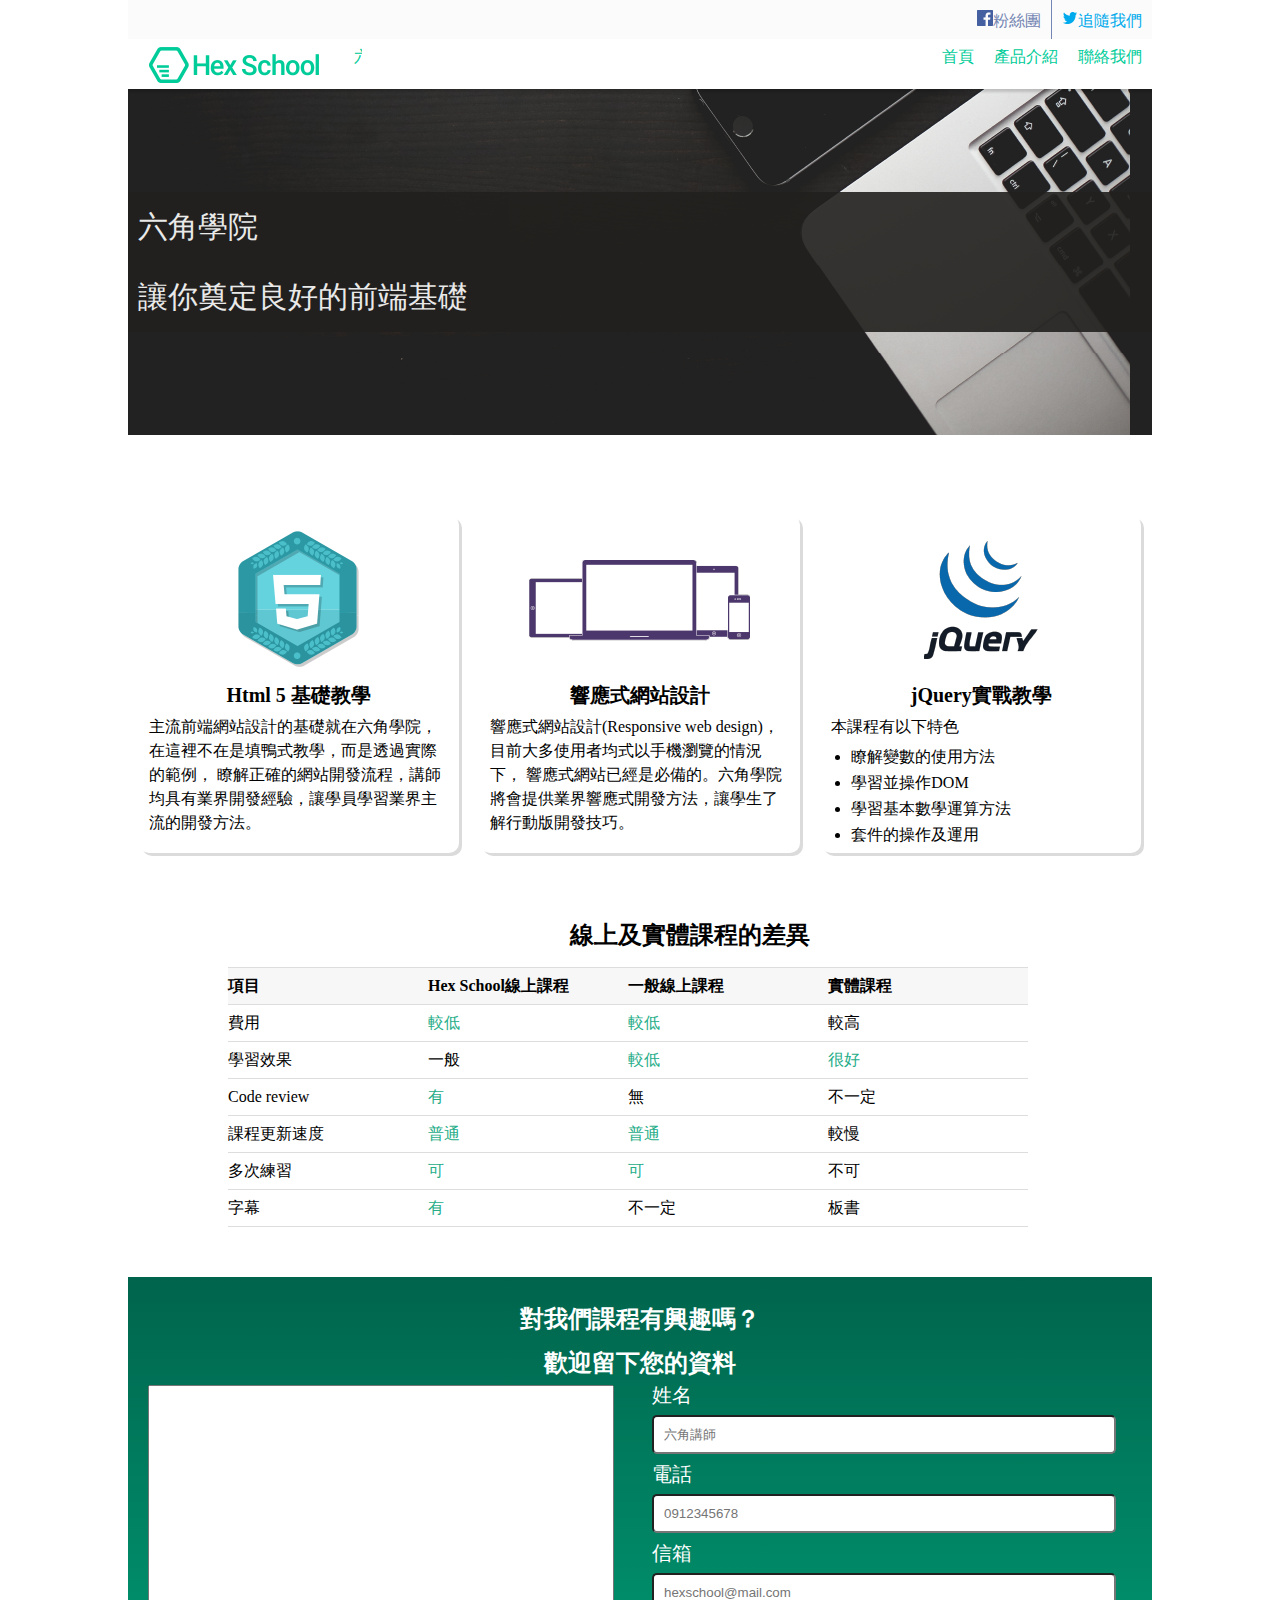
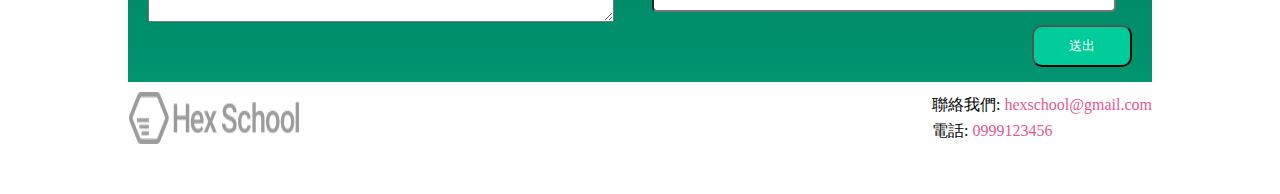
==== html final work/index.html @ d5d86a2b "55" ====
<!DOCTYPE html>
<html lang="en">
<head>
    <meta charset="UTF-8">
    <meta name="viewport" content="width=device-width, initial-scale=1.0">
    <title>六角學院</title>
    <link rel="stylesheet" href="css/rest.css">
    <link rel="stylesheet" href="css/style.css">
</head>
<body>
    <div class="wrap">
    <div class="topmenu">
        <a href="#" class="blue"><img src="img/facebookIcon.png" alt="">粉絲團</a>
        <a href="#" class="laker"><img src="img/twitterIcon.png" alt="">追隨我們</a>
    </div>
    <div class="header">
         <h1><a href="#">六角學院</a></h1>
        <ul class="menu">
             <li><a href="#">首頁</a></li>
            <li><a href="#">產品介紹</a></li>
            <li><a href="#">聯絡我們</a></li>
         </ul>
     </div>
    <div class="banner">
    <div class="black">
        <h2>六角學院</h2>
        <h2>讓你奠定良好的前端基礎</h2>
     </div>
    </div>
    <div class="content">
        <ul class="course"> 
            <li class="item">
     <div class="course-img"> 
         <img src="img/html.png" alt="">
     </div>
         <h2>Html 5 基礎教學</h2>
         <p>
            主流前端網站設計的基礎就在六角學院，在這裡不在是填鴨式教學，而是透過實際的範例，
            瞭解正確的網站開發流程，講師均具有業界開發經驗，讓學員學習業界主流的開發方法。
        </p>
        </li>
        <li class="item">
     <div class="course-img">
         <img src="img/rwd.png" alt="">
    </div>
        <h2>響應式網站設計</h2>
         <p>
            響應式網站設計(Responsive web design)，目前大多使用者均式以手機瀏覽的情況下，
            響應式網站已經是必備的。六角學院將會提供業界響應式開發方法，讓學生了解行動版開發技巧。
        </p>
        </li>
        <li class="item">
     <div class="course-img">
        <img src="img/jQuery.png" alt="">
    </div>
         <h2>jQuery實戰教學</h2>
        <p>本課程有以下特色</p>
        <ul>
            <li>瞭解變數的使用方法</li>
            <li>學習並操作DOM</li>
            <li>學習基本數學運算方法</li>
            <li>套件的操作及運用</li>
        </ul>
        </li>
        </ul>
     <div class="table">
        <h2>線上及實體課程的差異</h2>
        <table>
            <tr>
                <th>項目</th>
                <th>Hex School線上課程</th>
                <th>一般線上課程</th>
                <th>實體課程</th>
             </tr>
             <tr>
                <td>費用</td>
                <td><span>較低</span></td>
                <td><span>較低</span></td>
                <td>較高</td>
             </tr>
            <tr>
                <td>學習效果</td>
                 <td>一般</td>
                 <td><span>較低</span></td>
                <td><span>很好</span></td>
            </tr>
             <tr>
                 <td>Code review</td>
                <td><span>有</span></td>
                <td>無</td>
                <td>不一定</td>
                 </tr>
            <tr>
                <td>課程更新速度</td>
                <td><span>普通</span></td>
                <td><span>普通</span></td>
                <td>較慢</td>
            </tr>
            <tr>
                <td>多次練習</td>
                <td><span>可</span></td>
                <td><span>可</span></td>
                <td>不可</td>
            </tr>
            <tr>
                <td>字幕</td>
                <td><span>有</span></td>
                <td>不一定</td>
                <td>板書</td>
            </tr>
        </table>
    </div>
    <div class="information">
        <h2>對我們課程有興趣嗎？</h2>
        <h2>歡迎留下您的資料</h2>
         <form action="" class="form">
        <textarea name="infor" id="infor" cols="30" rows="10"></textarea>
    <div class="input">
        <h3>姓名</h3>
        <input type="text" placeholder="六角講師">
        <h3>電話</h3>
        <input type="text" placeholder="0912345678">
        <h3>信箱</h3>
        <input type="text" placeholder="hexschool@mail.com">
        <input type="submit" class="button" value="送出">
    </div>
               
        </form>
    </div>
    </div>
    <div class="footer">
        <img src="img/footerLogo.png" alt="">
    <div>
        <p>聯絡我們: <span>hexschool@gmail.com</span></p>
        <p>電話: <span>0999123456</span></p>
    </div>
    </div>
    </div>   
</body>
</html>
---- html final work/css/rest.css ----
/* http://meyerweb.com/eric/tools/css/reset/ 
   v2.0 | 20110126
   License: none (public domain)
*/

html, body, div, span, applet, object, iframe,
h1, h2, h3, h4, h5, h6, p, blockquote, pre,
a, abbr, acronym, address, big, cite, code,
del, dfn, em, img, ins, kbd, q, s, samp,
small, strike, strong, sub, sup, tt, var,
b, u, i, center,
dl, dt, dd, ol, ul, li,
fieldset, form, label, legend,
table, caption, tbody, tfoot, thead, tr, th, td,
article, aside, canvas, details, embed, 
figure, figcaption, footer, header, hgroup, 
menu, nav, output, ruby, section, summary,
time, mark, audio, video {
	margin: 0;
	padding: 0;
	border: 0;
	font-size: 100%;
	font: inherit;
	vertical-align: baseline;
}
/* HTML5 display-role reset for older browsers */
article, aside, details, figcaption, figure, 
footer, header, hgroup, menu, nav, section {
	display: block;
}
body {
	line-height: 1;
}
ol, ul {
	list-style: none;
}
blockquote, q {
	quotes: none;
}
blockquote:before, blockquote:after,
q:before, q:after {
	content: '';
	content: none;
}
table {
	border-collapse: collapse;
	border-spacing: 0;
}
---- html final work/css/style.css ----
.wrap{
    width: 1024px;
    margin: 0 auto;
}
body{font-family: 標楷體;}
/* topmenu */
.topmenu{
    display: flex;
    justify-content:flex-end;
    background-color: #fbfbfb;
}
.topmenu a{
    text-decoration: none;
    display: block;
    padding: 10px;
}
.topmenu a:hover{
    background-color: darkgray;
}
.blue{
    color: #7486b3;
    border-right: #7486b3 1px solid;
}
.laker{
    color: #00aaec;
}
/* header */
.header{
    display: flex;
    justify-content: space-between;
}
.header h1{
    background-image: url(../img/logo.png);
    width: 234px;
    height: 50px;
    text-indent: 101%;
    white-space: nowrap;
    overflow: hidden;
}
.header a{
    display: block;
    color: #00cc99;
    padding-top: 10px;
    padding-bottom: 10px;
    padding-right: 10px;
    padding-left: 10px;
    text-decoration: none; 
}
.header a:hover{
    border-bottom: #00cc99 3px solid;
}
.menu{
    display: flex;
}
/* banner */
.banner{
    background-image: url(../img/banner.png);
    height: 346px;
    display: flex;
    flex-direction: column;
    justify-content:center;
}
.banner h2{
    font-size:30px;
    color: #ffffff;
    padding: 20px 0 20px 10px;
}
.black{
    background-color:#21201e;
    opacity:0.9;
}
/* content-course  */
.course{
    display: flex;
    justify-content: space-around;
    margin-top: 80px;
}
.item{ 
    width: 300px;
    border-radius: 10px;
    box-shadow: 3px 3px #dbdbdb;
    padding: 10px;
}
.course-img{
    height: 150px;
    display: flex;
    flex-direction: column;
    justify-content: center;
    align-items: center;
}
.item h2{
    padding: 10px 0 10px 0;
    text-align: center;
    font-size:20px;
    font-weight: bold;
}
.item p{
    line-height: 1.5;
}
.item li{
    list-style:disc ;
    padding-top: 10px;
   margin-left: 20px;
}
/* content-table  */
.table{
    margin: 50px 0 50px 100px;
}
.table h2{
    font-size: 24px;
    font-weight: bold;
    text-align: center;
    padding: 20px;
}
.table tr{
    border-top: #dddddd 1px solid;
    border-bottom: #dddddd 1px solid;
}
.table th{
    background-color: #f7f7f7;
    text-align: left;
    font-weight: bold;
    width: 200px;
    padding: 10px 0 10px 0;
}
.table td{
    width: 200px;
    padding: 10px 0 10px 0;
}
.table span{
    color: #26ad88;
}
/* content-information  */
.information{
    padding-top: 20px;
    background:linear-gradient(#00644c,#007e5f,#009570)
}
.information h2{
    color: #ffffff;
    padding: 10px;
    font-size: 24px;
    font-weight: bold;
    text-align: center;
}
.form{
    display: flex;
    justify-content: space-between;    
    padding-bottom: 60px;
}
.input{
    width: 500px;
    position: relative;
}
.form #infor{
    margin-left: 20px;
    width: 460px;
}
.form h3{
    color: #ffffff;
    font-size: 20px;
}
.form input{
    padding: 10px;
    width: 440px;
    margin:10px 0 10px 0;
    border-radius:5px;
}
.form .input .button{
    width: 100px;
    background-color: #00cc99;
    color: #ffffff;
    padding: 10px;
    border-radius: 10px;
    position: absolute;
    right: 20px;
    bottom: -55px;
}
.form .button:hover{
    background-color: aquamarine;
}
/* footer */
.footer{
    display: flex;
    justify-content: space-between;
    padding: 10px 0 50px 0;
}
.footer span{
    color: #e55995;
}
.footer p{
    padding:5px 0 5px 0;
}
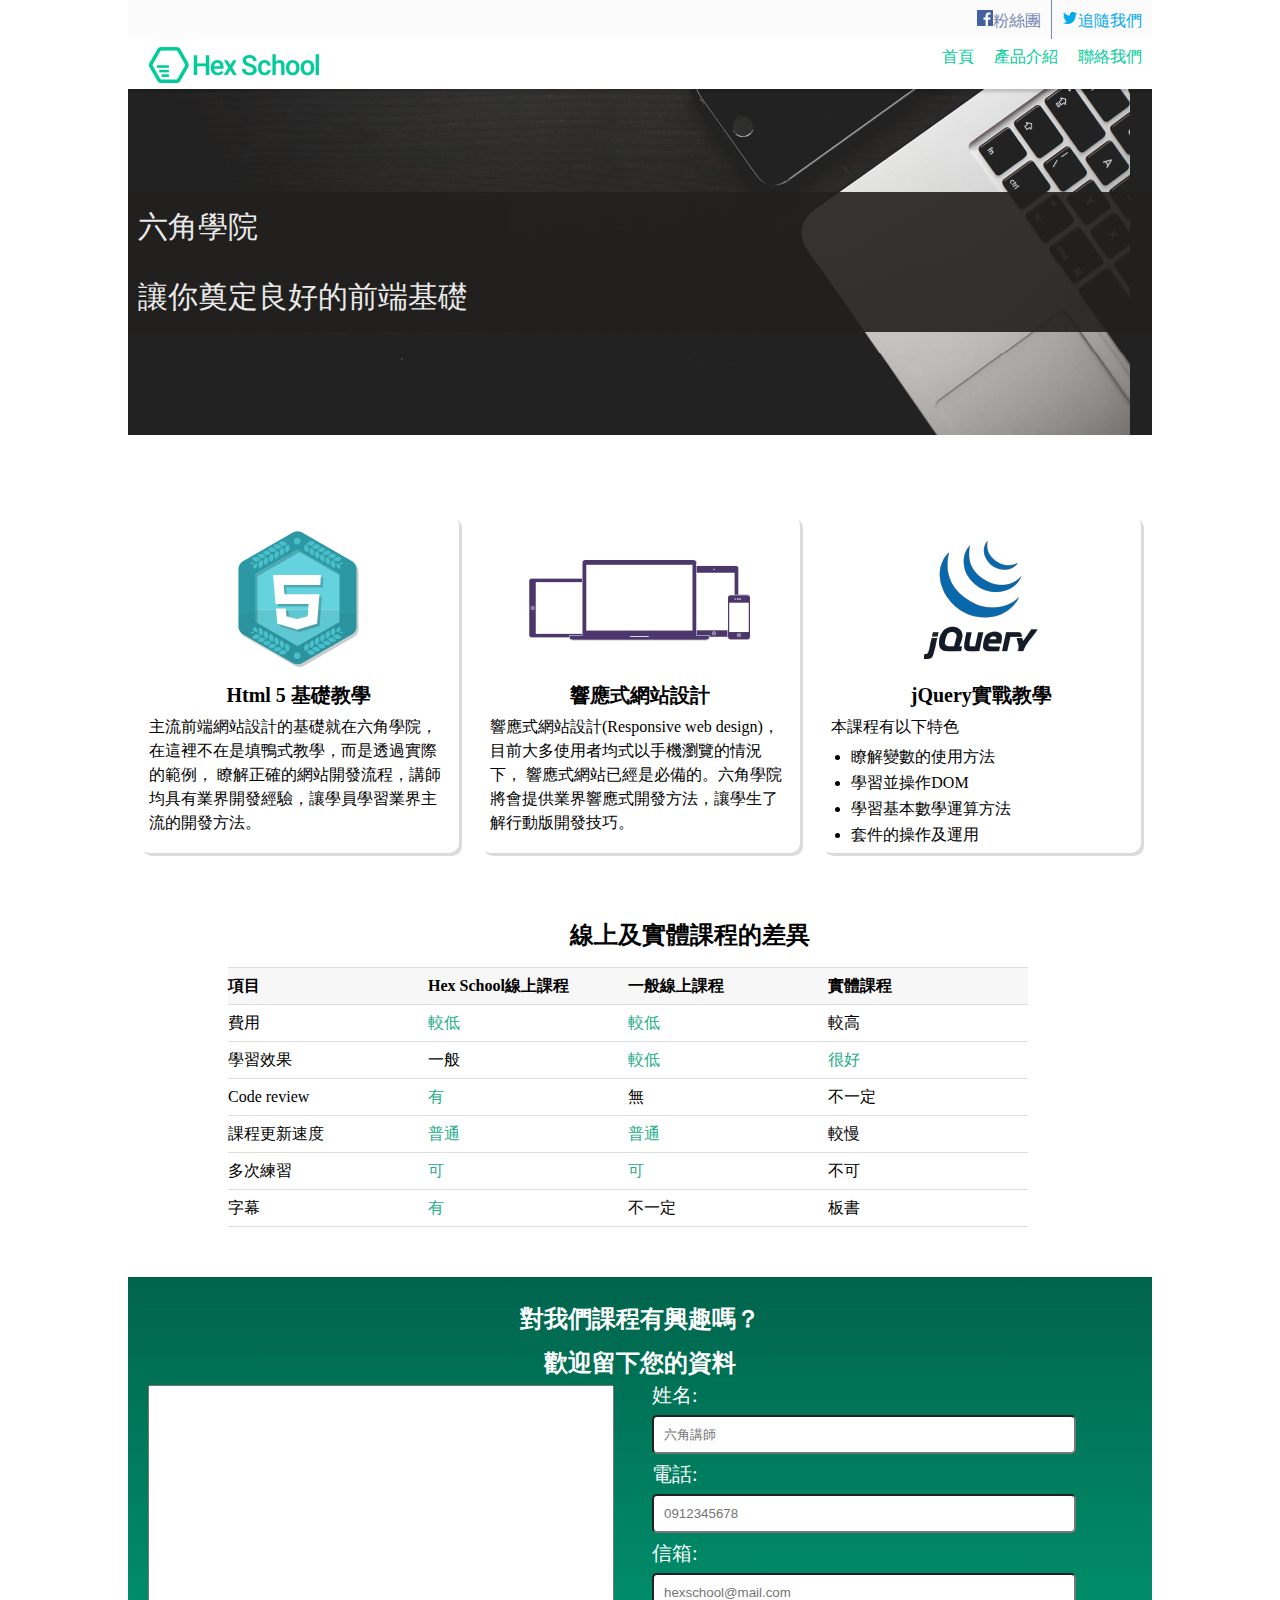
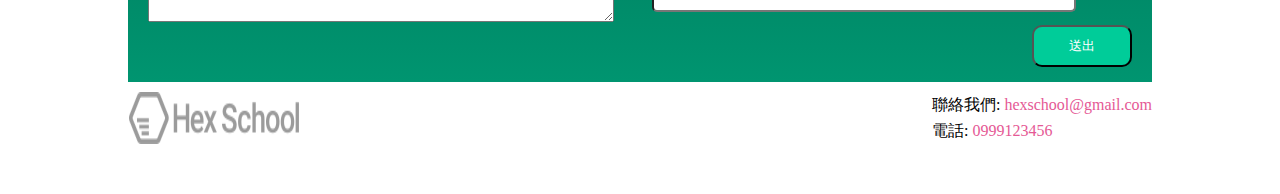
==== commit 1111c31b: "123" ====
--- a/html final work/index.html
+++ b/html final work/index.html
@@ -4,15 +4,23 @@
     <meta charset="UTF-8">
     <meta name="viewport" content="width=device-width, initial-scale=1.0">
     <title>六角學院</title>
+    <link rel="shortcut icon" href="https://www.hexschool.com/favicon.ico">
+    <meta name='description' content='讓你程式666！手把手教會你程式所有大小事！' />
+    <meta property="og:title" content="讓你程式666！手把手教會你程式所有大小事！" />
+    <meta property="og:description" content="來六角學習你程式不知道的事！">
+    <meta property="og:type" content="website" />
+    <meta property="og:url" content="https://www.hexschool.com/" />
+    <meta property="og:image" content="https://firebasestorage.googleapis.com/v0/b/hexschool-api.appspot.com/o/web%2Fevents%2F2019-js-starter%2Ffb-cover.png?alt=media&token=6d679c21-c0aa-454a-ad16-78c55b91dd50" />
+    <meta http-equiv="X-UA-Compatible" content="IE=Edge" />
     <link rel="stylesheet" href="css/rest.css">
     <link rel="stylesheet" href="css/style.css">
 </head>
 <body>
     <div class="wrap">
-    <div class="topmenu">
-        <a href="#" class="blue"><img src="img/facebookIcon.png" alt="">粉絲團</a>
-        <a href="#" class="laker"><img src="img/twitterIcon.png" alt="">追隨我們</a>
-    </div>
+    <ul  class="topmenu">
+        <li><a href="#" class="blue"><img src="img/facebookIcon.png" alt="">粉絲團</a></li>
+        <li><a href="#" class="laker"><img src="img/twitterIcon.png" alt="">追隨我們</a></li>
+    </ul>
     <div class="header">
          <h1><a href="#">六角學院</a></h1>
         <ul class="menu">
@@ -115,16 +123,15 @@
         <h2>歡迎留下您的資料</h2>
          <form action="" class="form">
         <textarea name="infor" id="infor" cols="30" rows="10"></textarea>
-    <div class="input">
-        <h3>姓名</h3>
-        <input type="text" placeholder="六角講師">
-        <h3>電話</h3>
-        <input type="text" placeholder="0912345678">
-        <h3>信箱</h3>
-        <input type="text" placeholder="hexschool@mail.com">
-        <input type="submit" class="button" value="送出">
-    </div>
-               
+    <ul class="input">
+        <li><label for="name">姓名:</label></li>
+        <li><input id="name" type="text" placeholder="六角講師"></li>
+        <li><label for="phone">電話:</label></li>
+        <li><input id="phone" type="text" placeholder="0912345678"></li>
+        <li><label for="mail">信箱:</label></li>
+        <li><input id="mail" type="text" placeholder="hexschool@mail.com"></li>
+        <li><input type="submit" class="button" value="送出"></li> 
+    </ul>         
         </form>
     </div>
     </div>
--- a/html final work/css/style.css
+++ b/html final work/css/style.css
@@ -33,9 +33,9 @@
     background-image: url(../img/logo.png);
     width: 234px;
     height: 50px;
-    text-indent: 101%;
-    white-space: nowrap;
-    overflow: hidden;
+    text-indent: -9999px;
+    /* white-space: nowrap;
+    overflow: hidden; */
 }
 .header a{
     display: block;
@@ -155,13 +155,13 @@
     margin-left: 20px;
     width: 460px;
 }
-.form h3{
+.form label{
     color: #ffffff;
     font-size: 20px;
 }
 .form input{
     padding: 10px;
-    width: 440px;
+    width: 400px;
     margin:10px 0 10px 0;
     border-radius:5px;
 }
@@ -174,6 +174,7 @@
     position: absolute;
     right: 20px;
     bottom: -55px;
+    cursor: pointer;
 }
 .form .button:hover{
     background-color: aquamarine;
